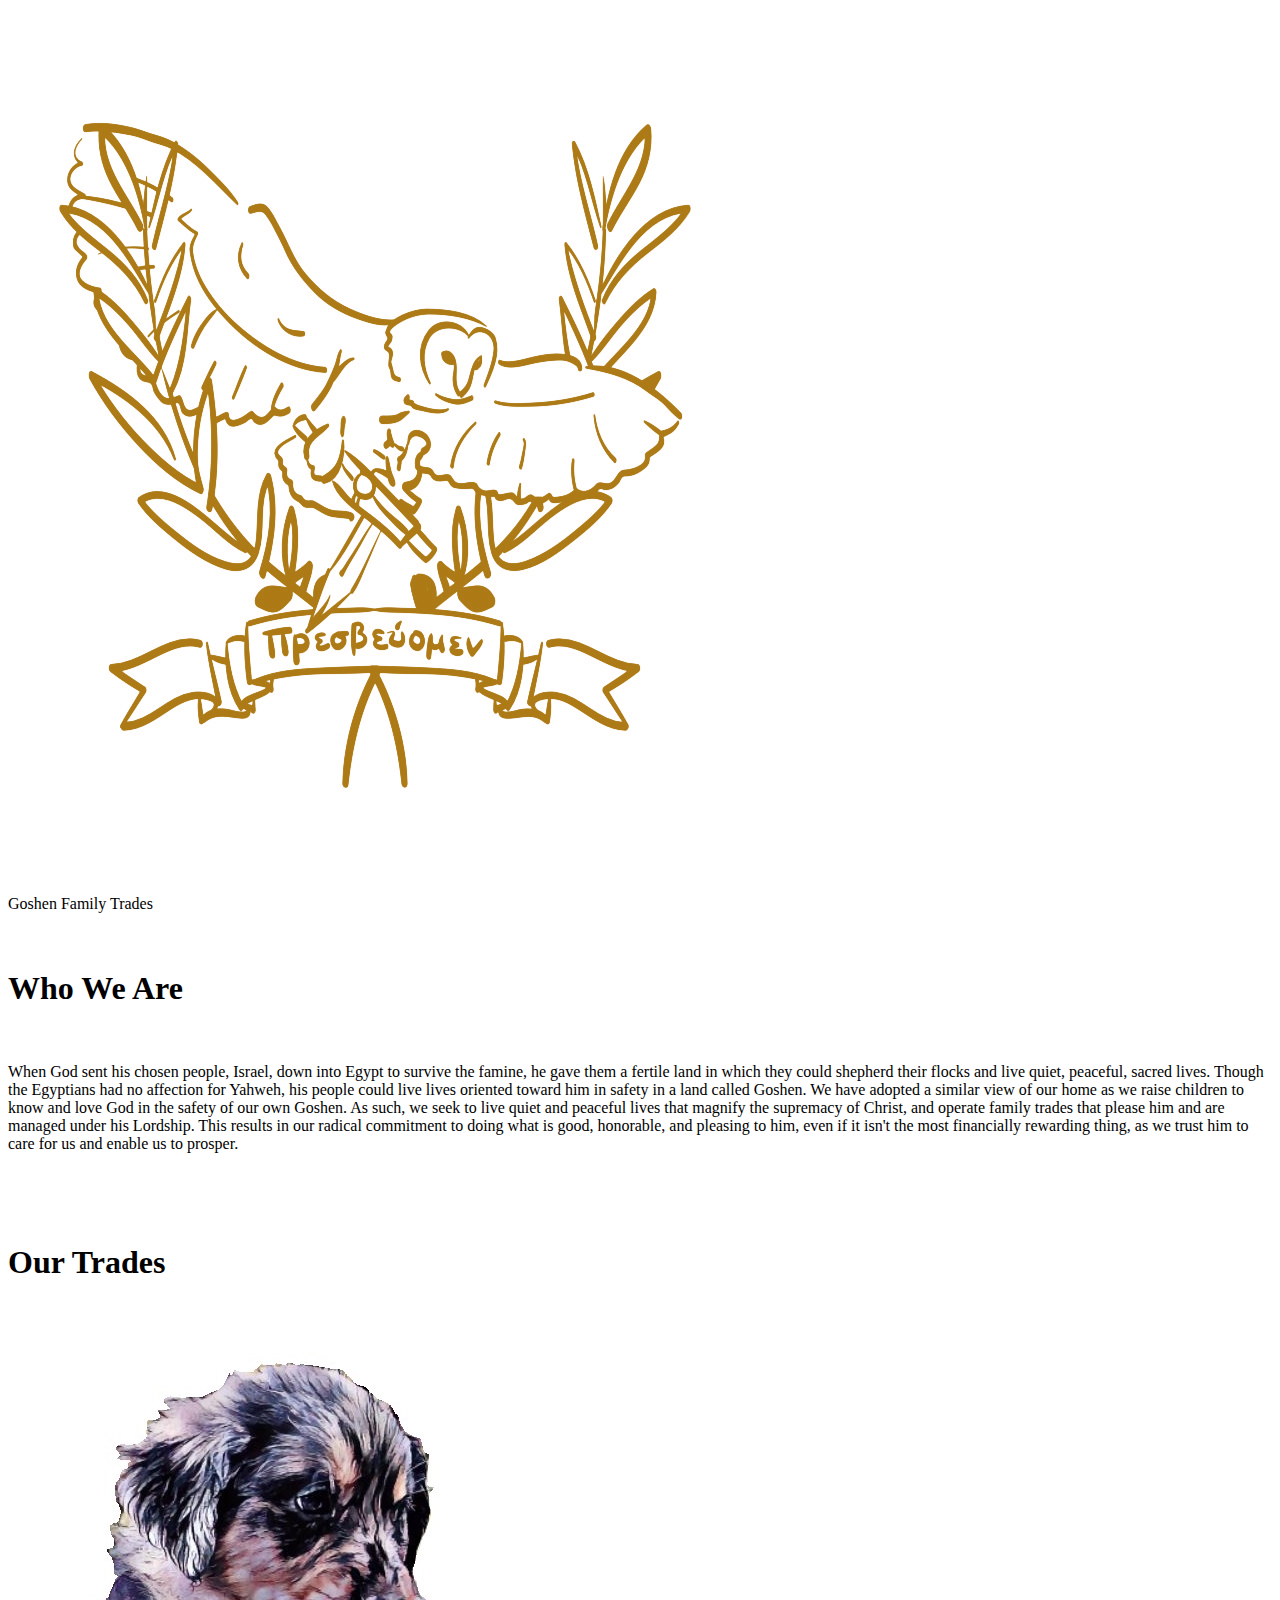
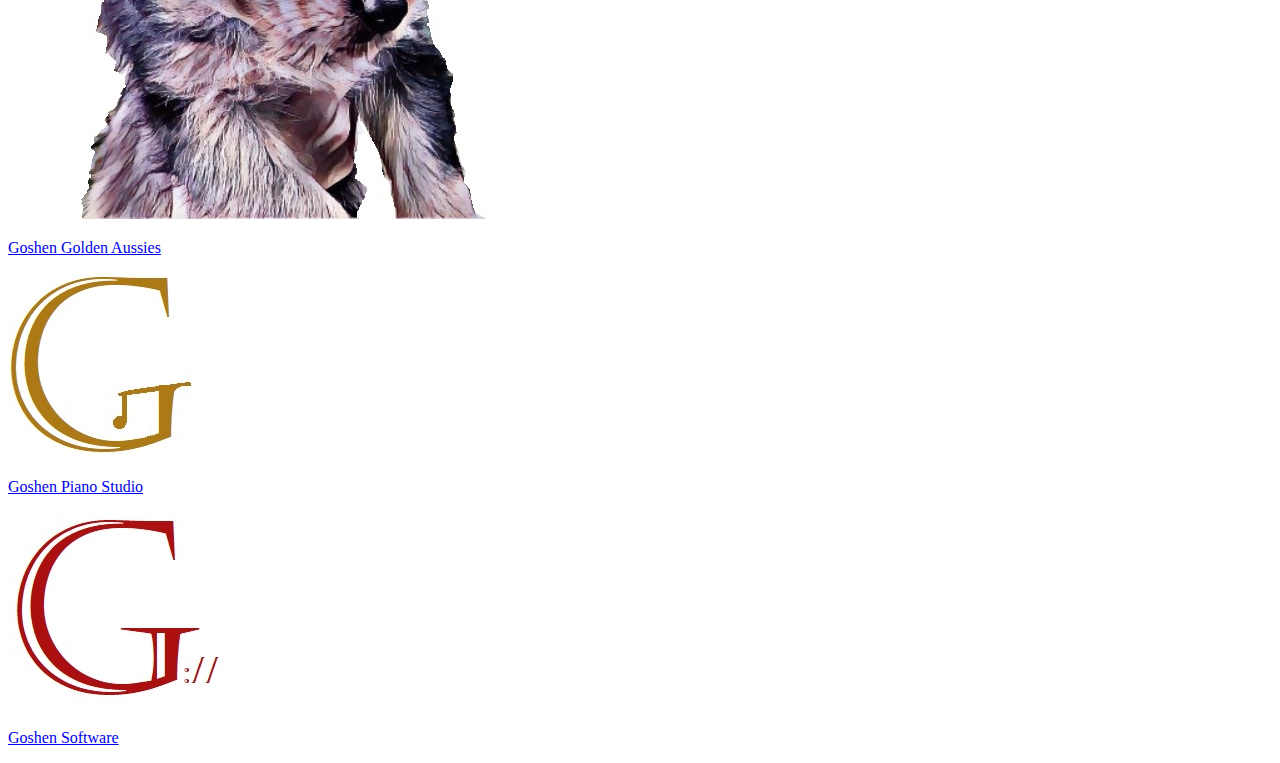
==== software/index.html @ 8832bb4b "Add landing for Goshen Software" ====
<!DOCTYPE html>
<html lang="en-US">

<head>
    <meta charset="UTF-8">
    <meta http-equiv="X-UA-Compatible" content="IE=edge">
    <meta name="viewport" content="width=device-width, initial-scale=1.0">
    <link rel='stylesheet' media='screen and (min-width: 681px)' href='style.css' />
    <link rel='stylesheet' media='screen and (max-width: 680px)' href='small_style.css' />
    <title>Goshen Family Trades</title>
    <meta name="keywords"
        content="Johnson, Family, Christian, Spencer, Bethany">
    <meta name="description"
        content="The Johnson family in southern Virginia.">
    <meta name="author" content="Spencer Johnson">
    <meta property="og:image" content="assets\familycrest.jpg" />
    <link rel="icon" type="image/x-icon" href="assets\favicon.ico">
</head>

<body>
        <!-- Header section. Includes the main logo, name of the kennel, a slogan, and a link to the company Facebook page -->
    <div class="header" id="header">
        <img src="\assets\Crest_transparent1.png" alt="Family Crest" class="crest">
        <div class="brand">
            Goshen Family Trades
        </div>
        <br>
    </div>
    <br>
    <!-- The "About Us" section of the website. -->
    <div id="aboutUs" class="section ">
        <h1 class="card_title">Who We Are</h1>
        <br>
        <div class="card_text">
            <p>
                    When God sent his chosen people, Israel, down into Egypt to survive the famine, he gave them a fertile land
                    in which they could shepherd their flocks and live quiet, peaceful, sacred lives. Though the Egyptians had no affection 
                    for Yahweh, his people could live lives oriented toward him in safety in a land called Goshen. We have adopted 
                    a similar view of our home as we raise children to know and love God in the safety of our own Goshen. As such, 
                    we seek to live quiet and peaceful lives that magnify the supremacy of Christ, and operate family trades that 
                    please him and are managed under his Lordship. This results in our radical commitment to doing what is good, 
                    honorable, and pleasing to him, even if it isn't the most financially rewarding thing, as we trust him to 
                    care for us and enable us to prosper.
            </p>
        </div>
    </div>
    <div class="break"></div>
    <br>
    <br>
    <br>
    <div id="aboutUs" class="section ">
        <h1 class="card_title">Our Trades</h1>
        <br>
        <!-- GOSHEN GOLDEN AUSSIES -->
        <div class="card_list_contents">
            <div class="card_image">
                <img src="\assets\goshengoldenaussies.jpg" alt="Goshen Golden Aussies Logo" class="logo">
            </div>
            <div class="card_text">
                <p>
                    <a href="http://www.goshengoldenaussies.com" target="_blank">Goshen Golden Aussies</a>
                </p>
            </div>
        </div>
        <div class="littlebreak"></div>
        <!-- GOSHEN PIANO STUDIO -->
        <div class="card_list_contents">
            <div class="card_image">
                <img src="\assets\joyfulnoise.jpg" alt="Family Crest" class="logo">
            </div>
            <div class="card_text">
                <p>
                    <a href="https://www.facebook.com/joyfulnoisepianostudio2016" target="_blank">Goshen Piano Studio</a>
                </p>
            </div>
        </div>
        <div class="littlebreak"></div>
        <!-- GOSHEN SOFTWARE -->
        <div class="card_list_contents">
            <div class="card_image">
                <img src="\assets\software.jpg" alt="Family Crest" class="logo">
            </div>
            <div class="card_text">
                <p>
                    <a href="http://www.goshen.family/software" target="_blank">Goshen Software</a>
                </p>
            </div>
        </div>
    </div>
</body>

</html>
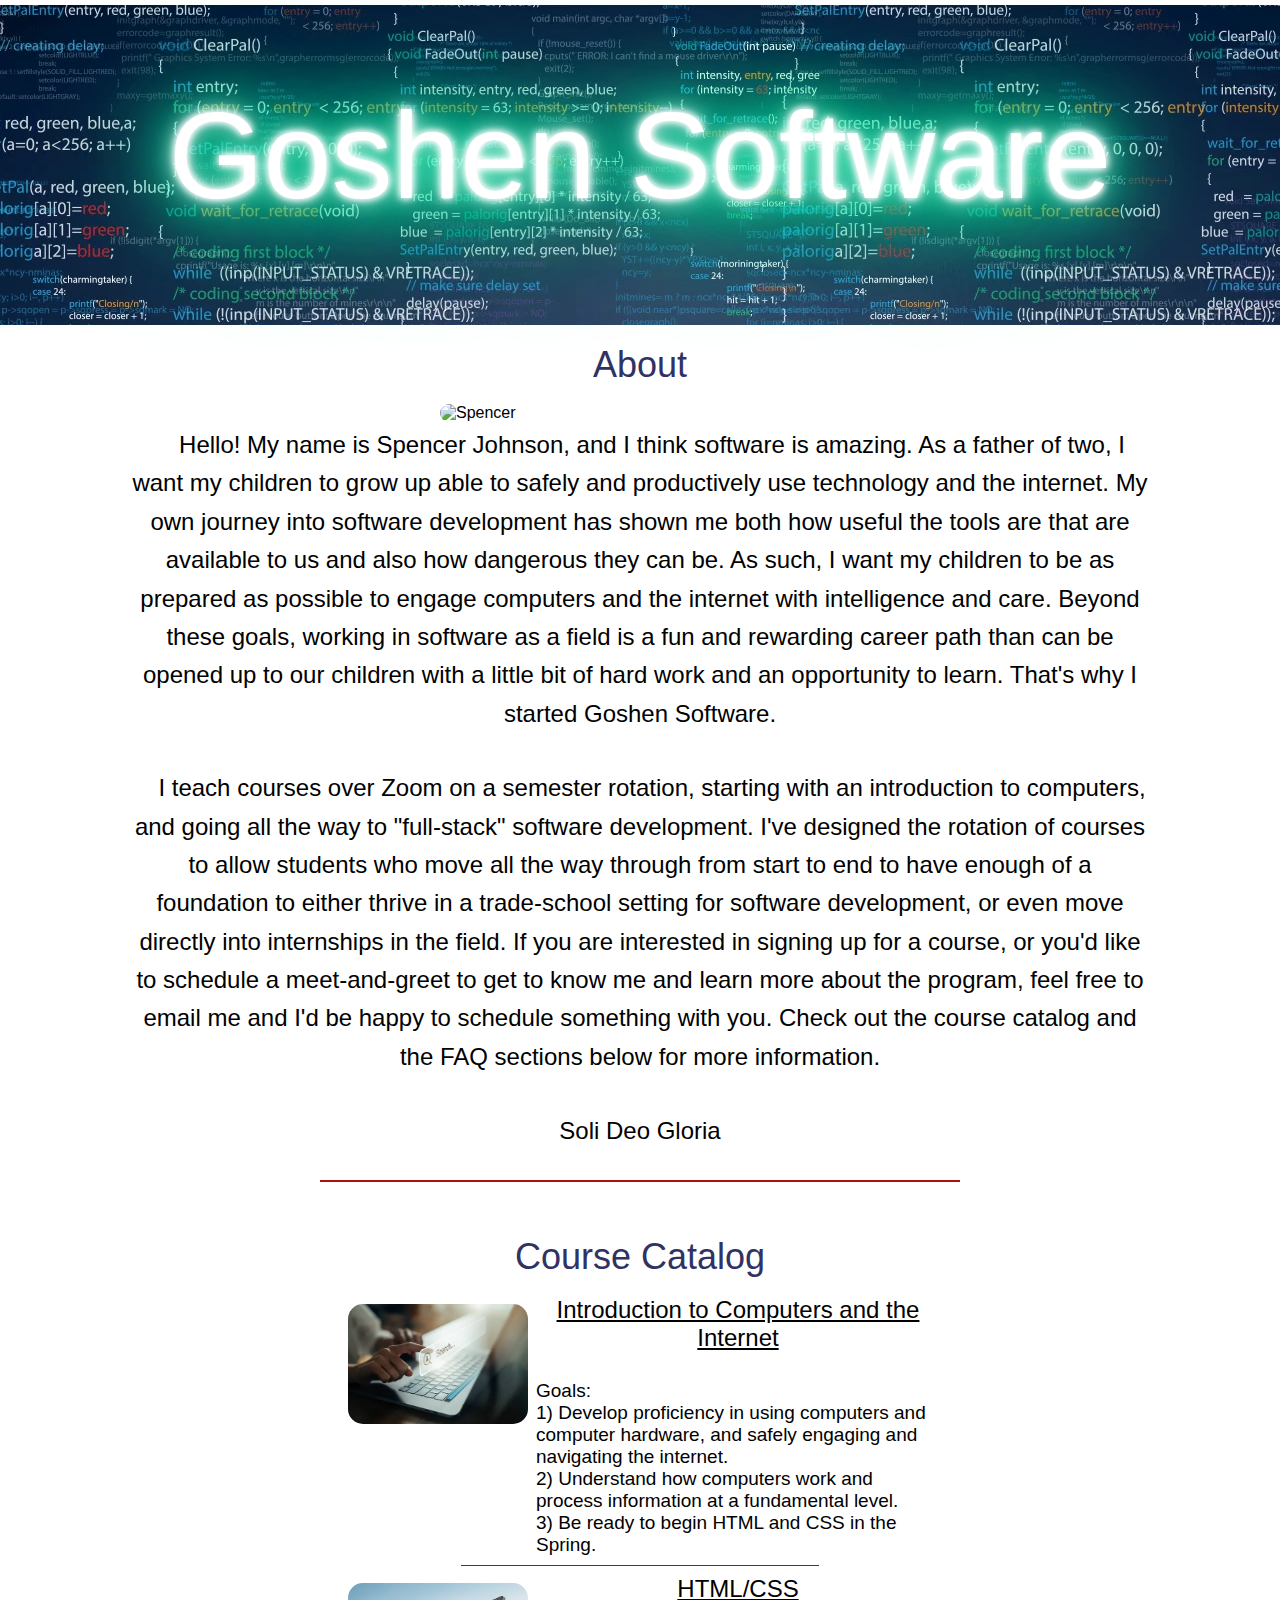
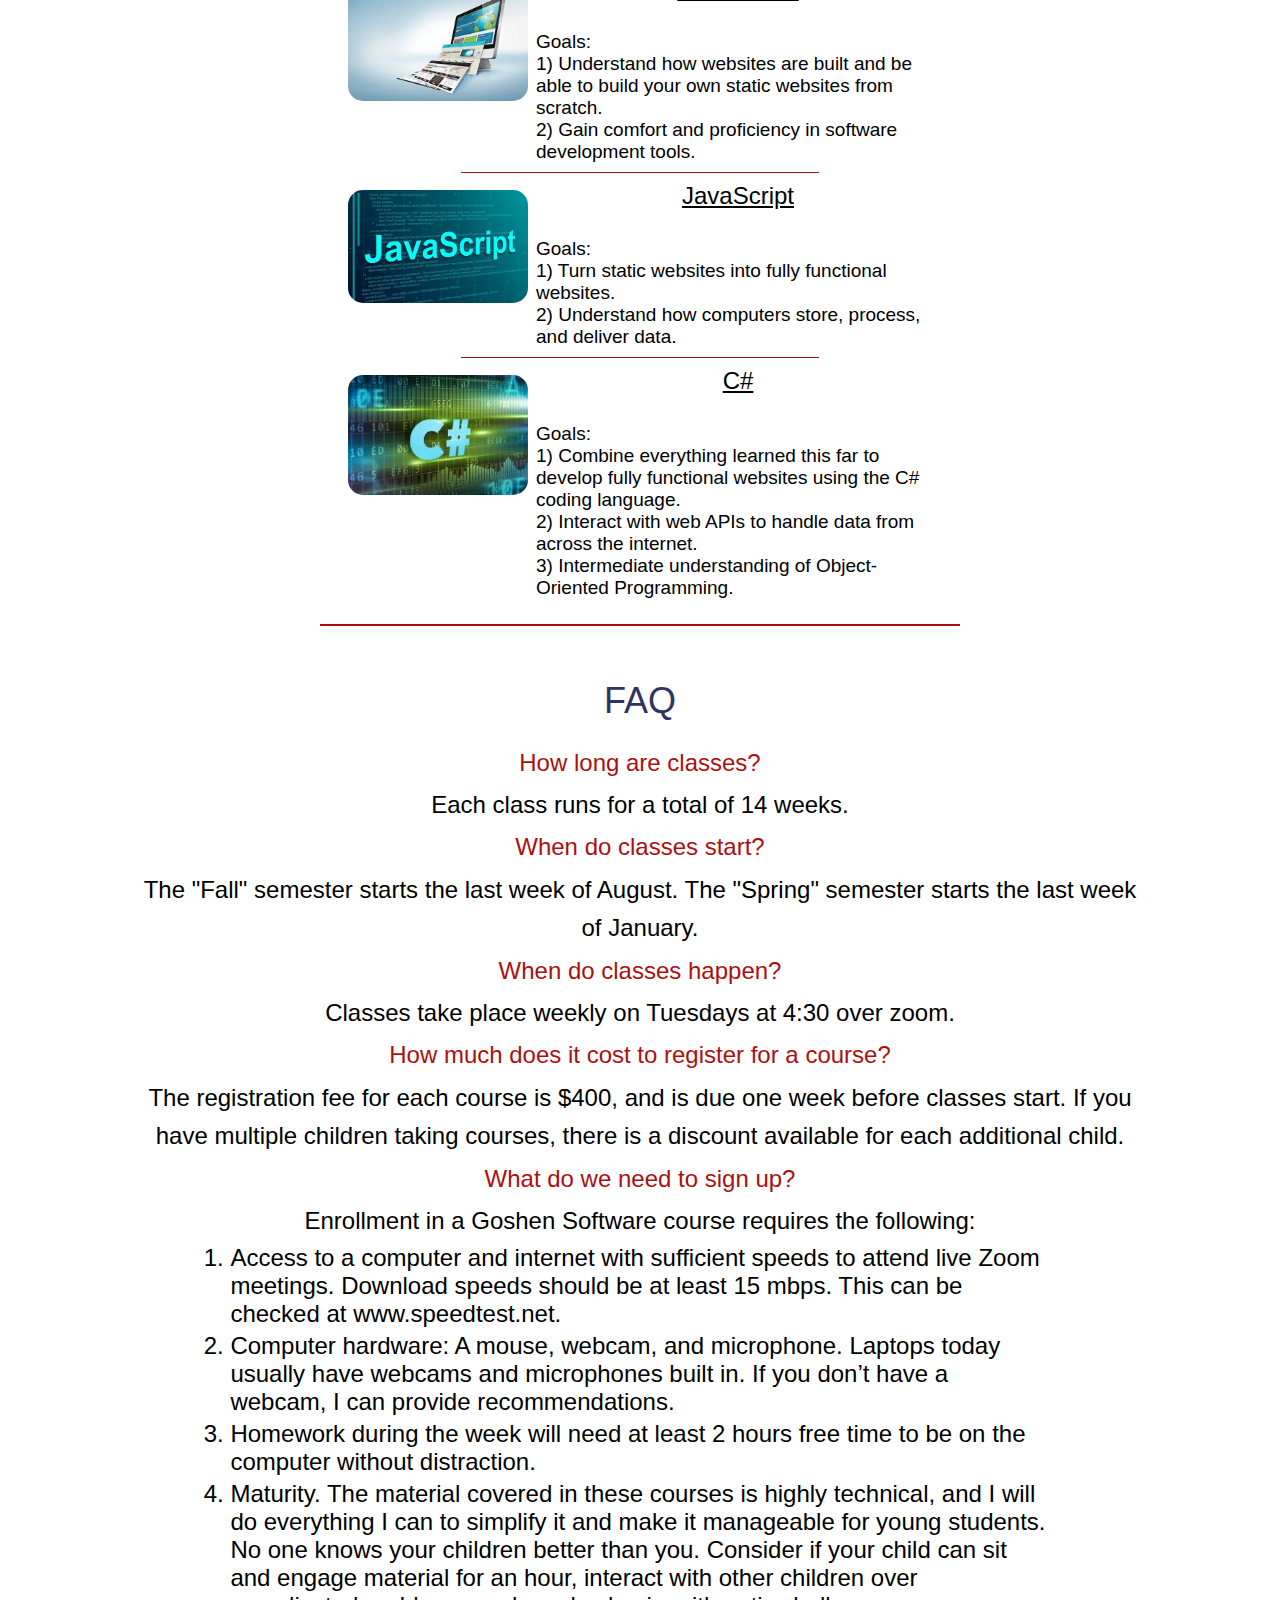
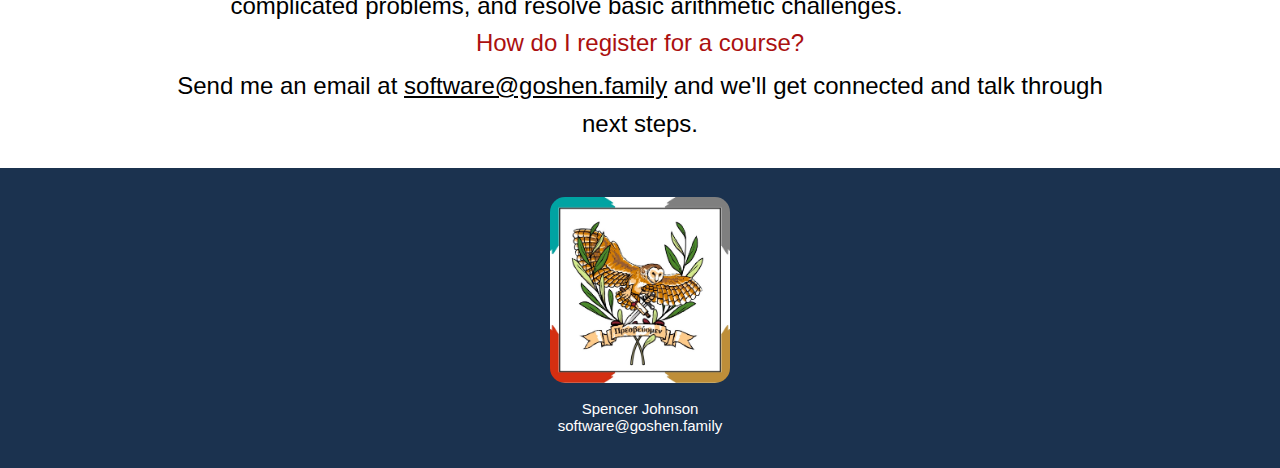
==== commit 5cbabb59: "Website complete" ====
--- a/software/index.html
+++ b/software/index.html
@@ -5,8 +5,8 @@
     <meta charset="UTF-8">
     <meta http-equiv="X-UA-Compatible" content="IE=edge">
     <meta name="viewport" content="width=device-width, initial-scale=1.0">
-    <link rel='stylesheet' media='screen and (min-width: 681px)' href='style.css' />
-    <link rel='stylesheet' media='screen and (max-width: 680px)' href='small_style.css' />
+    <link rel='stylesheet' media='screen and (min-width: 681px)' href='\style_software.css' />
+    <link rel='stylesheet' media='screen and (max-width: 680px)' href='\small_style_software.css' />
     <title>Goshen Family Trades</title>
     <meta name="keywords"
         content="Johnson, Family, Christian, Spencer, Bethany">
@@ -15,77 +15,207 @@
     <meta name="author" content="Spencer Johnson">
     <meta property="og:image" content="assets\familycrest.jpg" />
     <link rel="icon" type="image/x-icon" href="assets\favicon.ico">
+    <script src="script.js"></script>
 </head>
 
 <body>
         <!-- Header section. Includes the main logo, name of the kennel, a slogan, and a link to the company Facebook page -->
     <div class="header" id="header">
-        <img src="\assets\Crest_transparent1.png" alt="Family Crest" class="crest">
         <div class="brand">
-            Goshen Family Trades
+            Goshen Software
         </div>
         <br>
     </div>
     <br>
     <!-- The "About Us" section of the website. -->
+    <div id="aboutUs" class="section flex">
+        <h1 class="card_title">About</h1>
+        <br>
+        <img src="\assets\spencer.jpg" alt="Spencer" class="center_image">
+        <div class="card_text">
+            <p style = "text-indent: 1em;">
+                Hello! My name is Spencer Johnson, and I think software is amazing. As a father of two, I want my children 
+                to grow up able to safely and productively use technology and the internet. My own journey into software 
+                development has shown me both how useful the tools are that are available to us and also how dangerous they 
+                can be. As such, I want my children to be as prepared as possible to engage computers and the internet with 
+                intelligence and care. Beyond these goals, working in software as a field is a fun and rewarding career path 
+                than can be opened up to our children with a little bit of hard work and an opportunity to learn. That's why 
+                I started Goshen Software.
+            </p>
+            <br>
+            <p style = "text-indent: 1em;">
+                I teach courses over Zoom on a semester rotation, starting with an introduction to computers, and going all the 
+                way to "full-stack" software development. I've designed the rotation of courses to allow students who move all 
+                the way through from start to end to have enough of a foundation to either thrive in a trade-school setting for 
+                software development, or even move directly into internships in the field. If you are interested in signing 
+                up for a course, or you'd like to schedule a meet-and-greet to get to know me and learn more about the program, 
+                feel free to email me and I'd be happy to schedule something with you. Check out the 
+                course catalog and the FAQ sections below for more information.
+            </p>
+            <br>
+            <p>
+                Soli Deo Gloria
+            </p>
+        </div>
+    </div>
+    <div class="break"></div>
+    <br>
+    <br>
+    <br>
     <div id="aboutUs" class="section ">
-        <h1 class="card_title">Who We Are</h1>
-        <br>
-        <div class="card_text">
-            <p>
-                    When God sent his chosen people, Israel, down into Egypt to survive the famine, he gave them a fertile land
-                    in which they could shepherd their flocks and live quiet, peaceful, sacred lives. Though the Egyptians had no affection 
-                    for Yahweh, his people could live lives oriented toward him in safety in a land called Goshen. We have adopted 
-                    a similar view of our home as we raise children to know and love God in the safety of our own Goshen. As such, 
-                    we seek to live quiet and peaceful lives that magnify the supremacy of Christ, and operate family trades that 
-                    please him and are managed under his Lordship. This results in our radical commitment to doing what is good, 
-                    honorable, and pleasing to him, even if it isn't the most financially rewarding thing, as we trust him to 
-                    care for us and enable us to prosper.
-            </p>
-        </div>
+        <h1 class="card_title">Course Catalog</h1>
+        <br>
+        <div class="card_list_contents">
+            <div class="card_image">
+                <img src="\assets\intro.jpg" alt="Goshen Golden Aussies Logo" class="logo">
+            </div>
+            <div class="card_text flex">
+                <h2 style ="text-align: center">
+                    Introduction to Computers and the Internet
+                </h2>
+                <br>
+                <span>
+                    Goals: 
+                    <br>
+                    1) Develop proficiency in using computers and computer hardware, and safely engaging and navigating the internet. <br>
+                    2) Understand how computers work and process information at a fundamental level. <br>
+                    3) Be ready to begin HTML and CSS in the Spring.
+                </span>
+            </div>
+        </div>
+        <div class="littlebreak"></div>
+        <div class="card_list_contents">
+            <div class="card_image">
+                <img src="\assets\html.jpg" alt="Goshen Golden Aussies Logo" class="logo">
+            </div>
+            <div class="card_text flex">
+                <h2 style ="text-align: center">
+                    HTML/CSS
+                </h2>
+                <br>
+                <span>
+                    Goals: 
+                    <br>
+                    1) Understand how websites are built and be able to build your own static websites from scratch.<br>
+                    2) Gain comfort and proficiency in software development tools.
+                </span>
+            </div>
+        </div>
+        <div class="littlebreak"></div>
+        <div class="card_list_contents">
+            <div class="card_image">
+                <img src="\assets\js.jpg" alt="Goshen Golden Aussies Logo" class="logo">
+            </div>
+            <div class="card_text flex">
+                <h2 style ="text-align: center">
+                    JavaScript
+                </h2>
+                <br>
+                <span>
+                    Goals: 
+                    <br>
+                    1) Turn static websites into fully functional websites. <br>
+                    2) Understand how computers store, process, and deliver data.
+                </span>
+            </div>
+        </div>
+        <div class="littlebreak"></div>
+        <div class="card_list_contents">
+            <div class="card_image">
+                <img src="\assets\csharp.jpg" alt="Goshen Golden Aussies Logo" class="logo">
+            </div>
+            <div class="card_text flex">
+                <h2>
+                    C#
+                </h2>
+                <br>
+                <span>
+                    Goals: 
+                    <br>
+                    1) Combine everything learned this far to develop fully functional websites using the C# coding language.<br>
+                    2) Interact with web APIs to handle data from across the internet.<br>
+                    3) Intermediate understanding of Object-Oriented Programming.
+                </span>
+            </div>
+        </div>
+
     </div>
     <div class="break"></div>
     <br>
     <br>
     <br>
     <div id="aboutUs" class="section ">
-        <h1 class="card_title">Our Trades</h1>
-        <br>
-        <!-- GOSHEN GOLDEN AUSSIES -->
-        <div class="card_list_contents">
-            <div class="card_image">
-                <img src="\assets\goshengoldenaussies.jpg" alt="Goshen Golden Aussies Logo" class="logo">
-            </div>
+        <h1 class="card_title">FAQ</h1>
+        <br>
             <div class="card_text">
-                <p>
-                    <a href="http://www.goshengoldenaussies.com" target="_blank">Goshen Golden Aussies</a>
-                </p>
-            </div>
-        </div>
-        <div class="littlebreak"></div>
-        <!-- GOSHEN PIANO STUDIO -->
-        <div class="card_list_contents">
-            <div class="card_image">
-                <img src="\assets\joyfulnoise.jpg" alt="Family Crest" class="logo">
-            </div>
-            <div class="card_text">
-                <p>
-                    <a href="https://www.facebook.com/joyfulnoisepianostudio2016" target="_blank">Goshen Piano Studio</a>
-                </p>
-            </div>
-        </div>
-        <div class="littlebreak"></div>
-        <!-- GOSHEN SOFTWARE -->
-        <div class="card_list_contents">
-            <div class="card_image">
-                <img src="\assets\software.jpg" alt="Family Crest" class="logo">
-            </div>
-            <div class="card_text">
-                <p>
-                    <a href="http://www.goshen.family/software" target="_blank">Goshen Software</a>
-                </p>
-            </div>
-        </div>
+                <p class="question">
+                    How long are classes?
+                </p>
+                <p>
+                    Each class runs for a total of 14 weeks.
+                </p>
+                <p class="question">
+                    When do classes start?
+                </p>
+                <p>
+                    The "Fall" semester starts the last week of August. The "Spring" semester starts the last week of January.
+                </p>
+                <p class="question">
+                    When do classes happen?
+                </p>
+                <p>
+                    Classes take place weekly on Tuesdays at 4:30 over zoom.
+                </p>
+                <p class="question">
+                    How much does it cost to register for a course?
+                </p>
+                <p>
+                    The registration fee for each course is $400, and is due one week before classes start. If you have 
+                    multiple children taking courses, there is a discount available for each additional child.
+                </p>
+                <p class="question">
+                    What do we need to sign up?
+                </p>
+                <p>
+                    Enrollment in a Goshen Software course requires the following:
+                    <ol>
+                        <li>
+                            Access to a computer and internet with sufficient speeds to attend live Zoom meetings. 
+                            Download speeds should be at least 15 mbps. This can be checked at www.speedtest.net.
+                        </li>
+                        <li>
+                            Computer hardware: A mouse, webcam, and microphone. Laptops today usually have webcams 
+                            and microphones built in. If you don’t have a webcam, I can provide recommendations.
+                        </li>
+                        <li>
+                            Homework during the week will need at least 2 hours free time to be on the computer 
+                            without distraction.
+                        </li>
+                        <li>
+                            Maturity. The material covered in these courses is highly technical, and I will do 
+                            everything I can to simplify it and make it manageable for young students. No one knows 
+                            your children better than you. Consider if your child can sit and engage material for 
+                            an hour, interact with other children over complicated problems, and resolve basic 
+                            arithmetic challenges.
+                        </li>
+                    </ol>
+                </p>
+                <p class="question">
+                    How do I register for a course?
+                </p>
+                <p>
+                    Send me an email at <span style="text-decoration: underline; " onclick="copyText()" class="email">
+                    software@goshen.family</span> and we'll get connected and talk through next steps.
+                </p>
+            </div>
+    </div>
+    <div class="footer">
+        <img src="\assets\familycrest.jpg" class="logo" style="margin:0 auto;">
+        <br>
+        <span>Spencer Johnson</span>
+        <span>software@goshen.family</span>
+        <br>
+        <br>
     </div>
 </body>
 
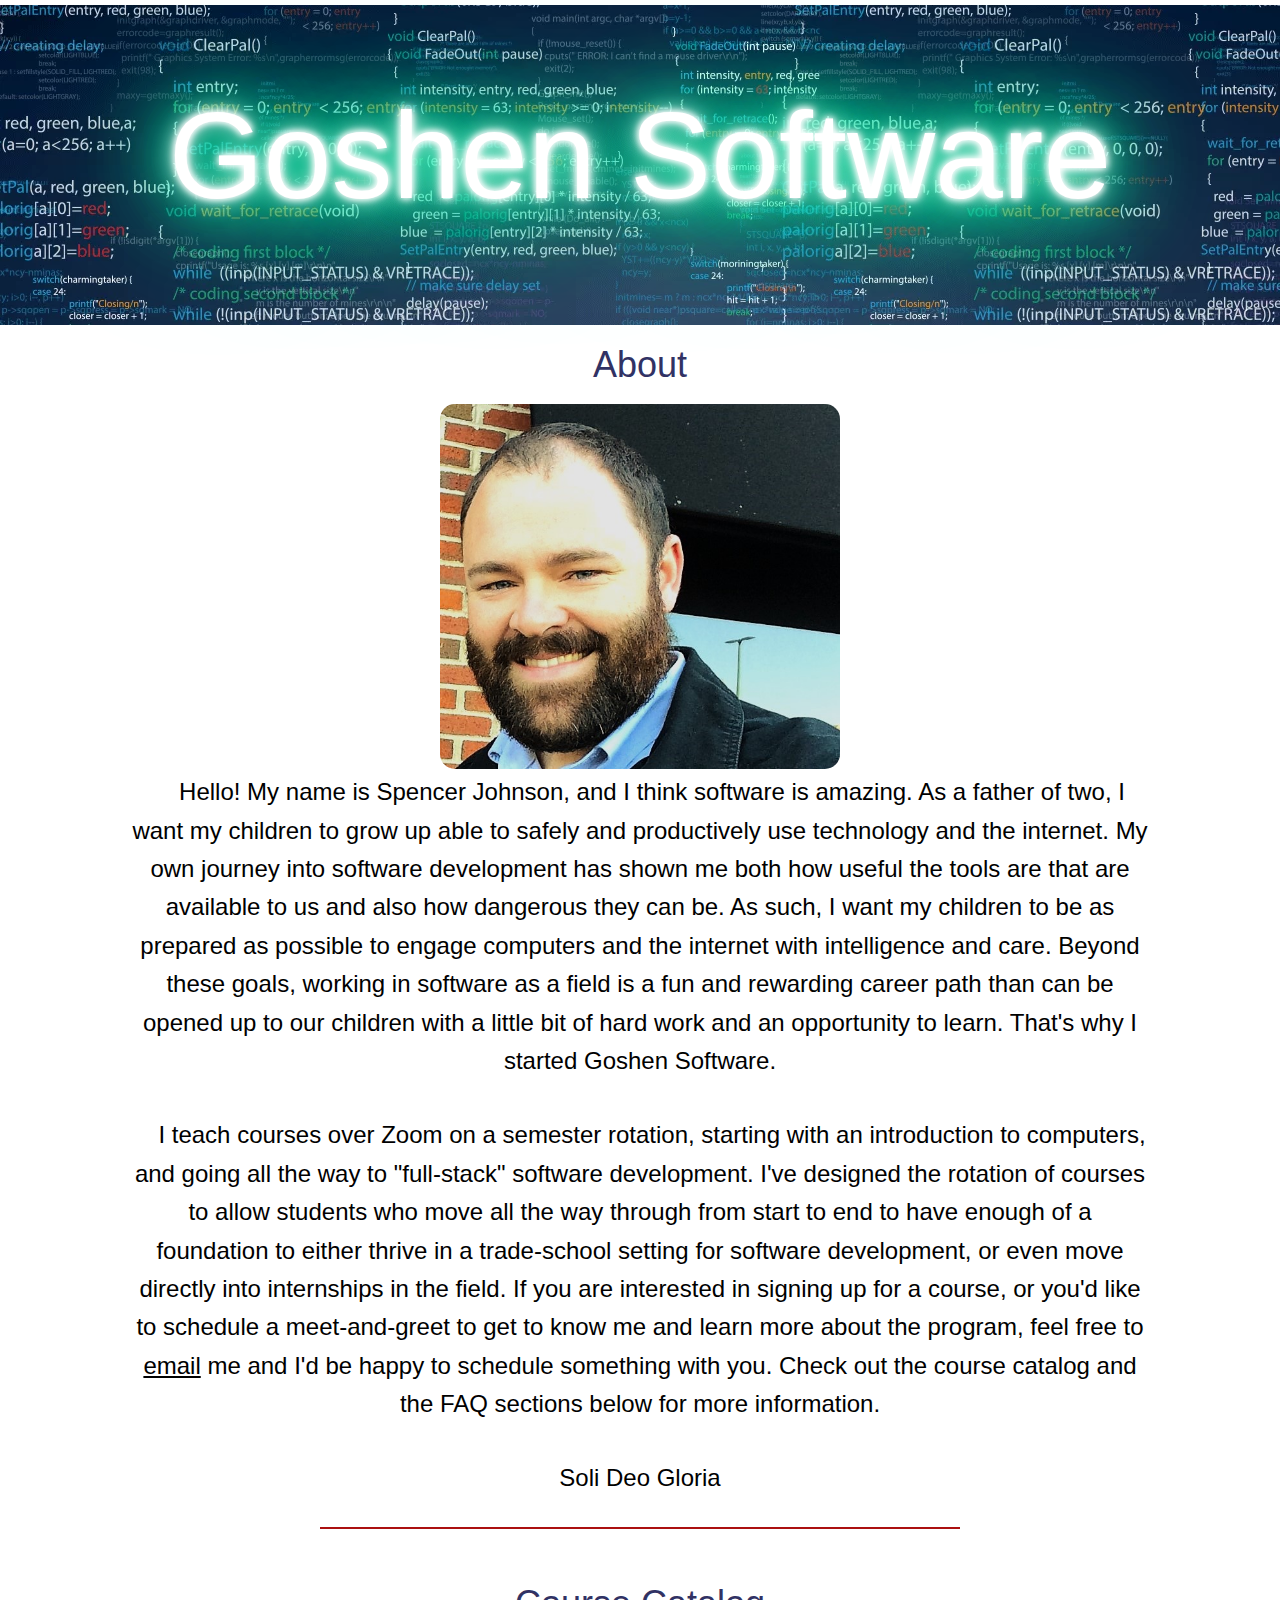
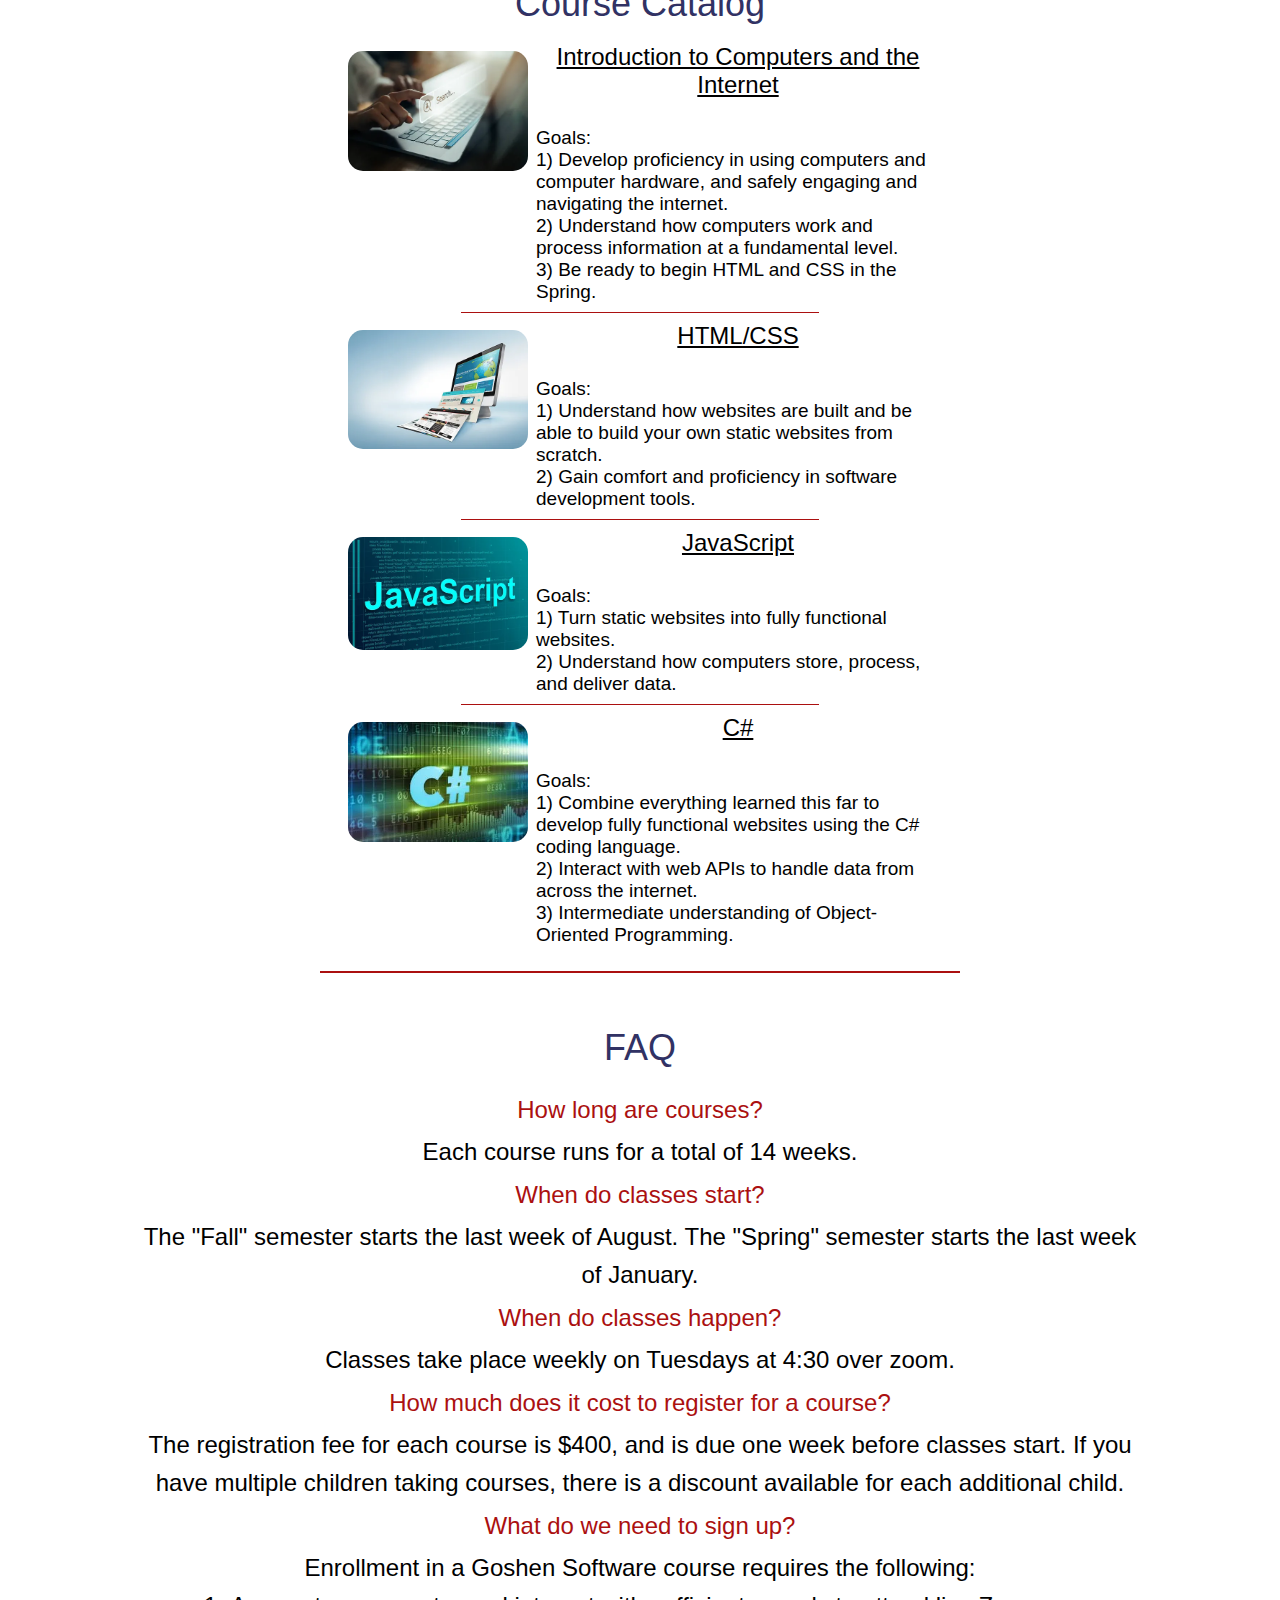
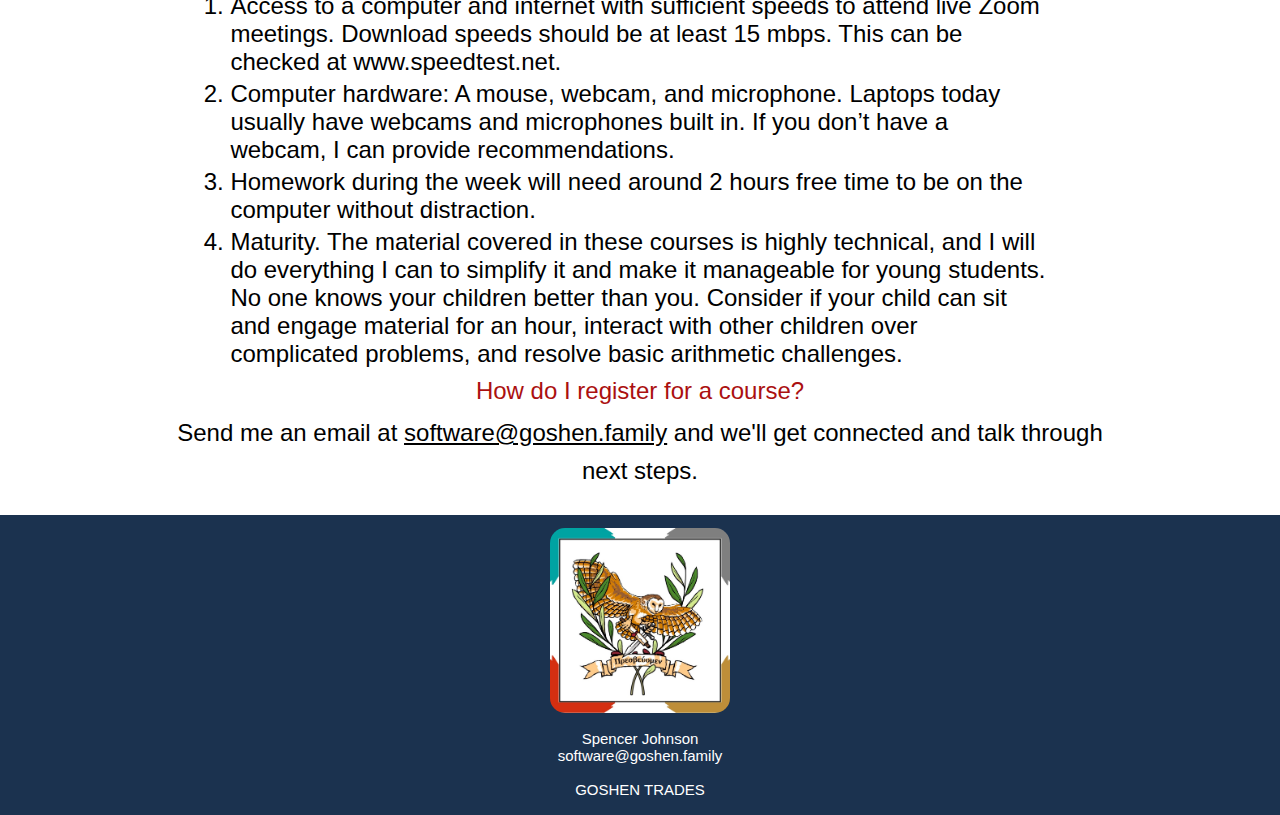
==== commit 0c8566e8: "Cleaning some code. Added new links." ====
--- a/software/index.html
+++ b/software/index.html
@@ -49,8 +49,8 @@
                 the way through from start to end to have enough of a foundation to either thrive in a trade-school setting for 
                 software development, or even move directly into internships in the field. If you are interested in signing 
                 up for a course, or you'd like to schedule a meet-and-greet to get to know me and learn more about the program, 
-                feel free to email me and I'd be happy to schedule something with you. Check out the 
-                course catalog and the FAQ sections below for more information.
+                feel free to <span style="text-decoration: underline; " onclick="copyEmail()" class="email">email</span> me and 
+                I'd be happy to schedule something with you. Check out the course catalog and the FAQ sections below for more information.
             </p>
             <br>
             <p>
@@ -149,10 +149,10 @@
         <br>
             <div class="card_text">
                 <p class="question">
-                    How long are classes?
-                </p>
-                <p>
-                    Each class runs for a total of 14 weeks.
+                    How long are courses?
+                </p>
+                <p>
+                    Each course runs for a total of 14 weeks.
                 </p>
                 <p class="question">
                     When do classes start?
@@ -188,7 +188,7 @@
                             and microphones built in. If you don’t have a webcam, I can provide recommendations.
                         </li>
                         <li>
-                            Homework during the week will need at least 2 hours free time to be on the computer 
+                            Homework during the week will need around 2 hours free time to be on the computer 
                             without distraction.
                         </li>
                         <li>
@@ -204,7 +204,7 @@
                     How do I register for a course?
                 </p>
                 <p>
-                    Send me an email at <span style="text-decoration: underline; " onclick="copyText()" class="email">
+                    Send me an email at <span style="text-decoration: underline; " onclick="copyEmail()" class="email">
                     software@goshen.family</span> and we'll get connected and talk through next steps.
                 </p>
             </div>
@@ -215,6 +215,7 @@
         <span>Spencer Johnson</span>
         <span>software@goshen.family</span>
         <br>
+        <a href="http://www.goshen.family" class="NeutralLink">GOSHEN TRADES</a>
         <br>
     </div>
 </body>
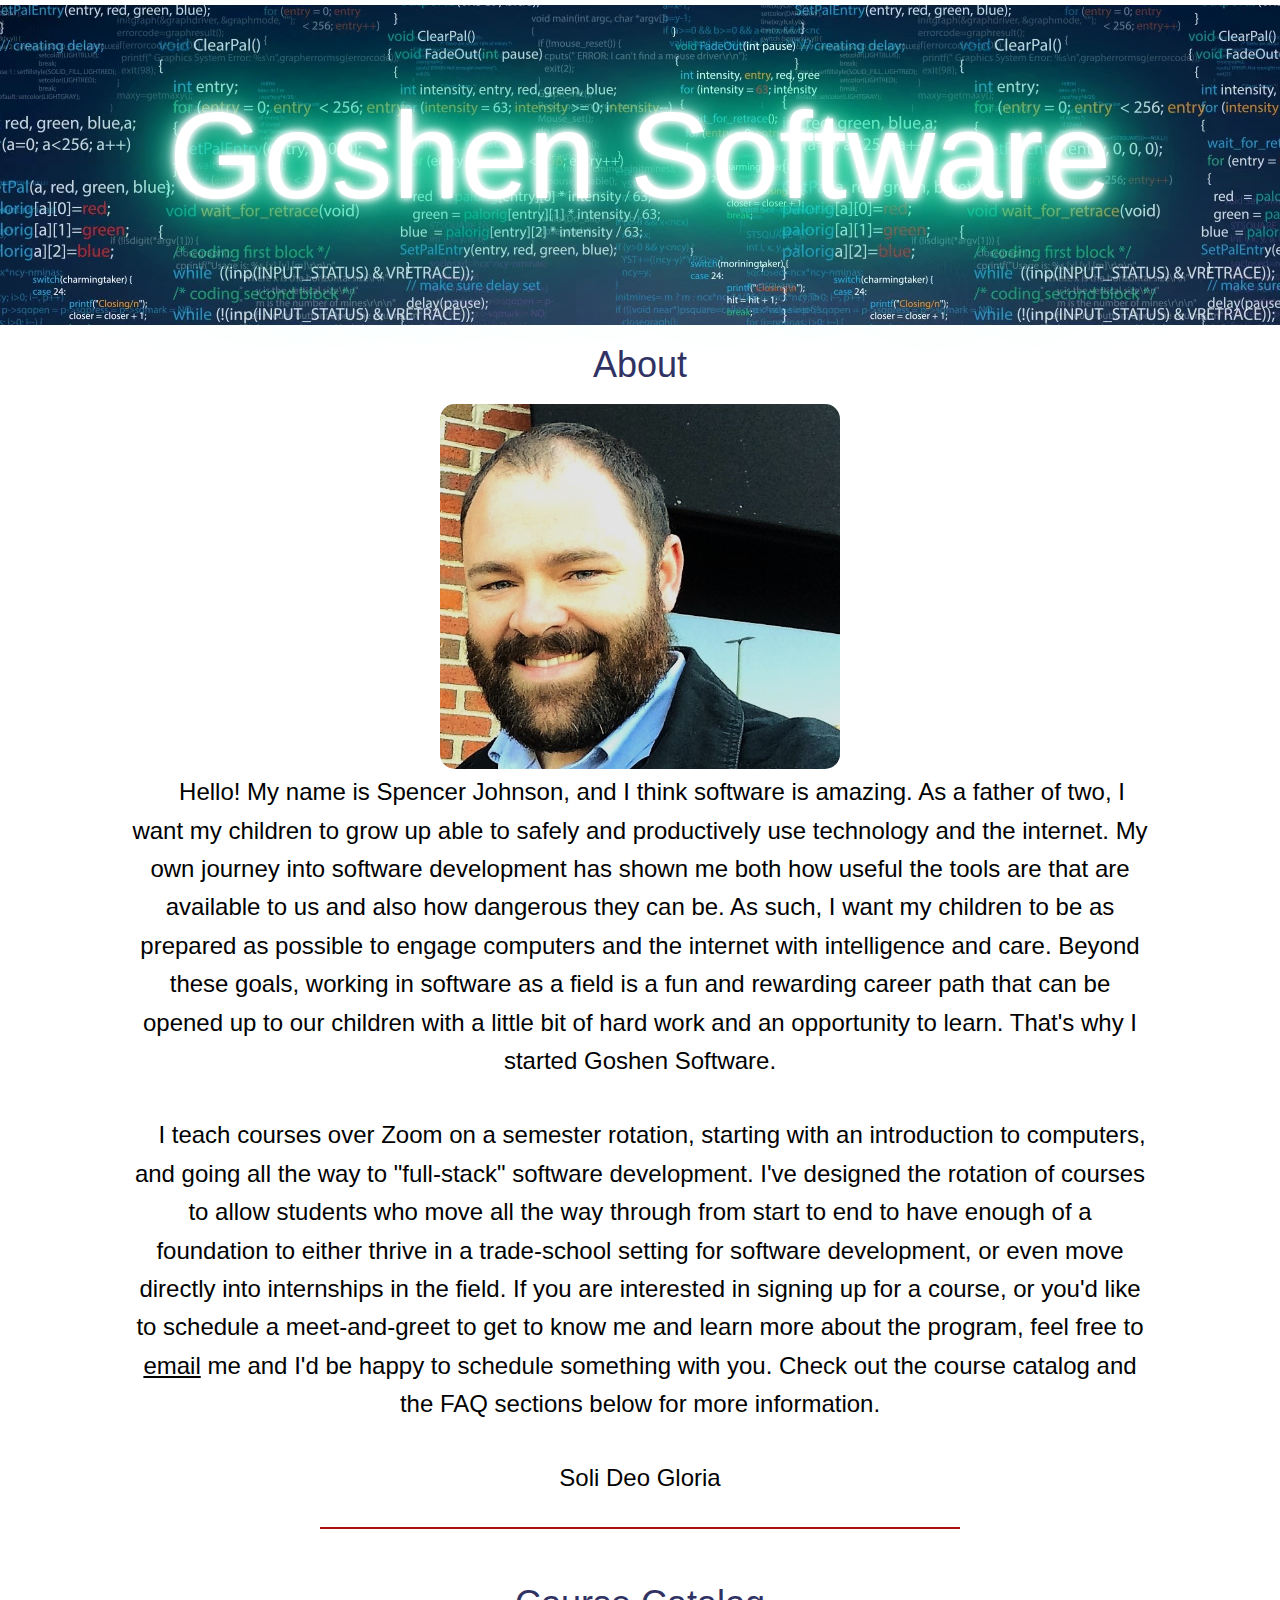
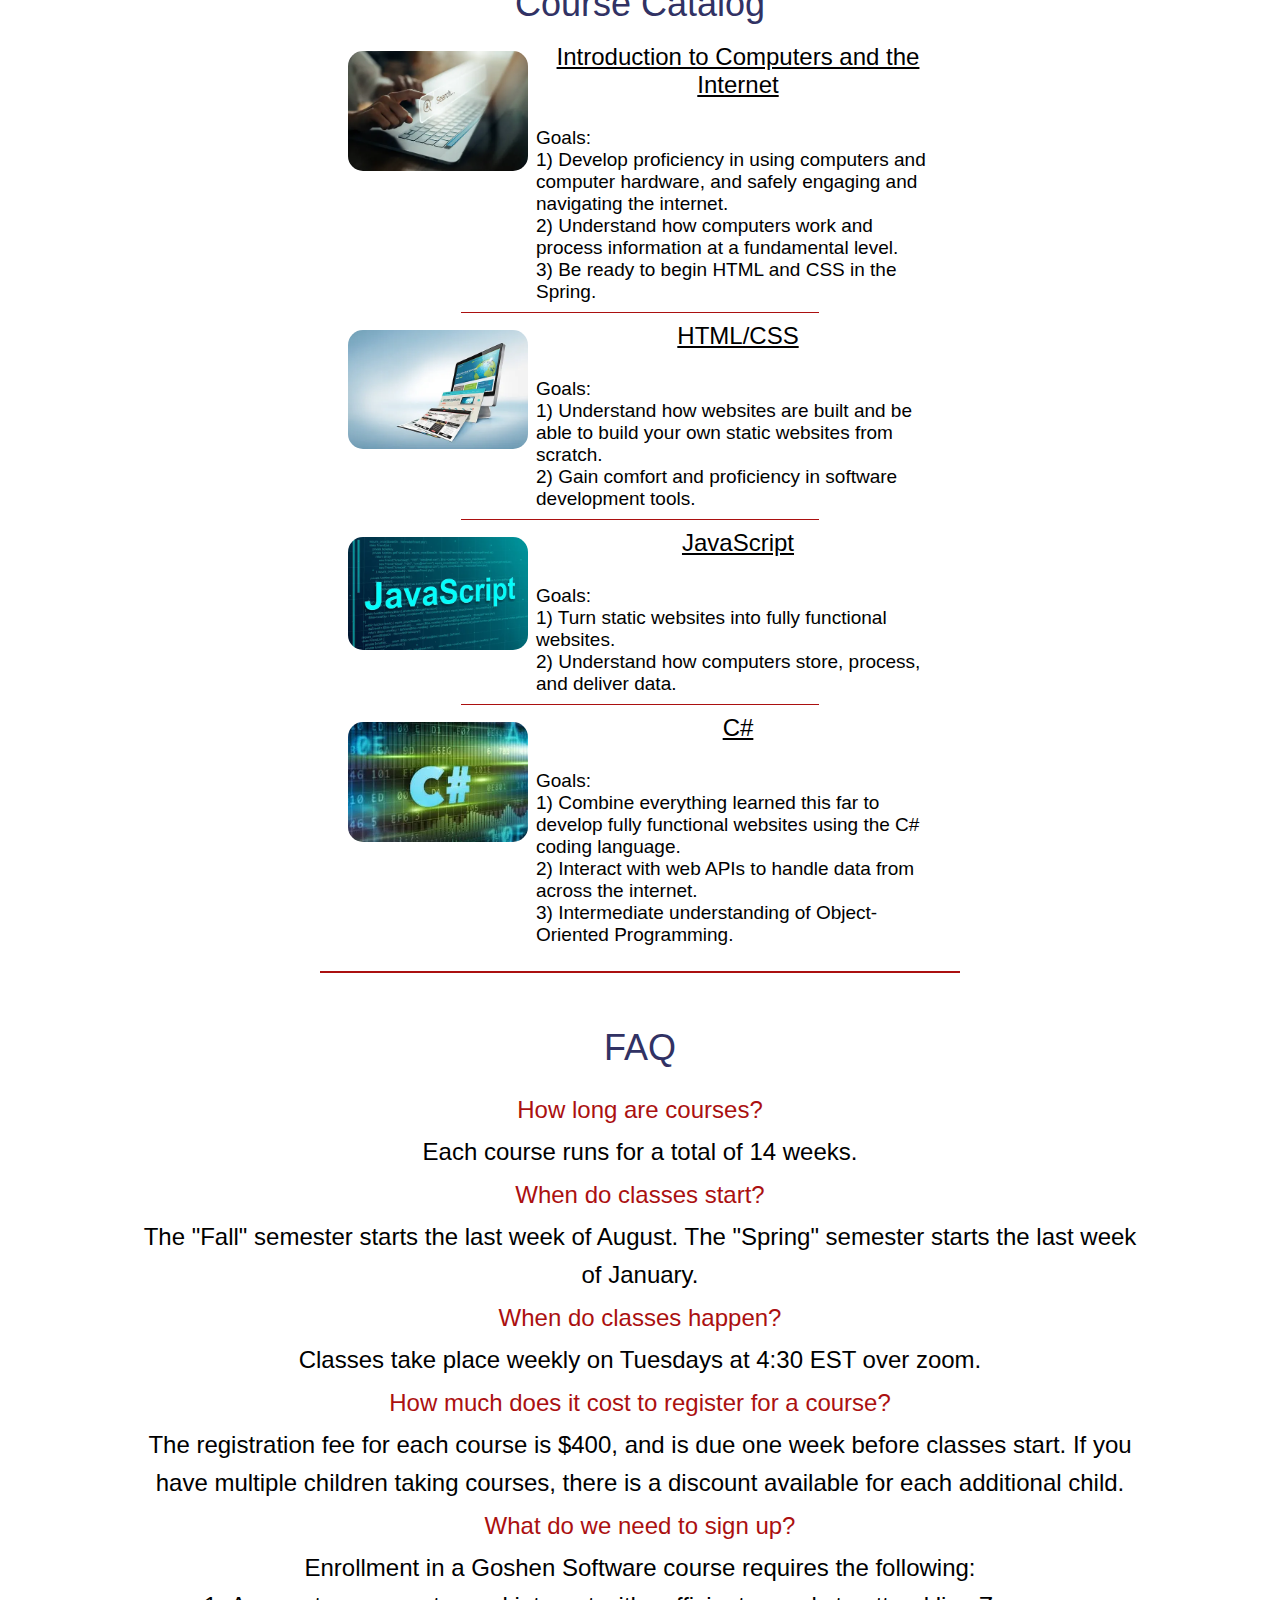
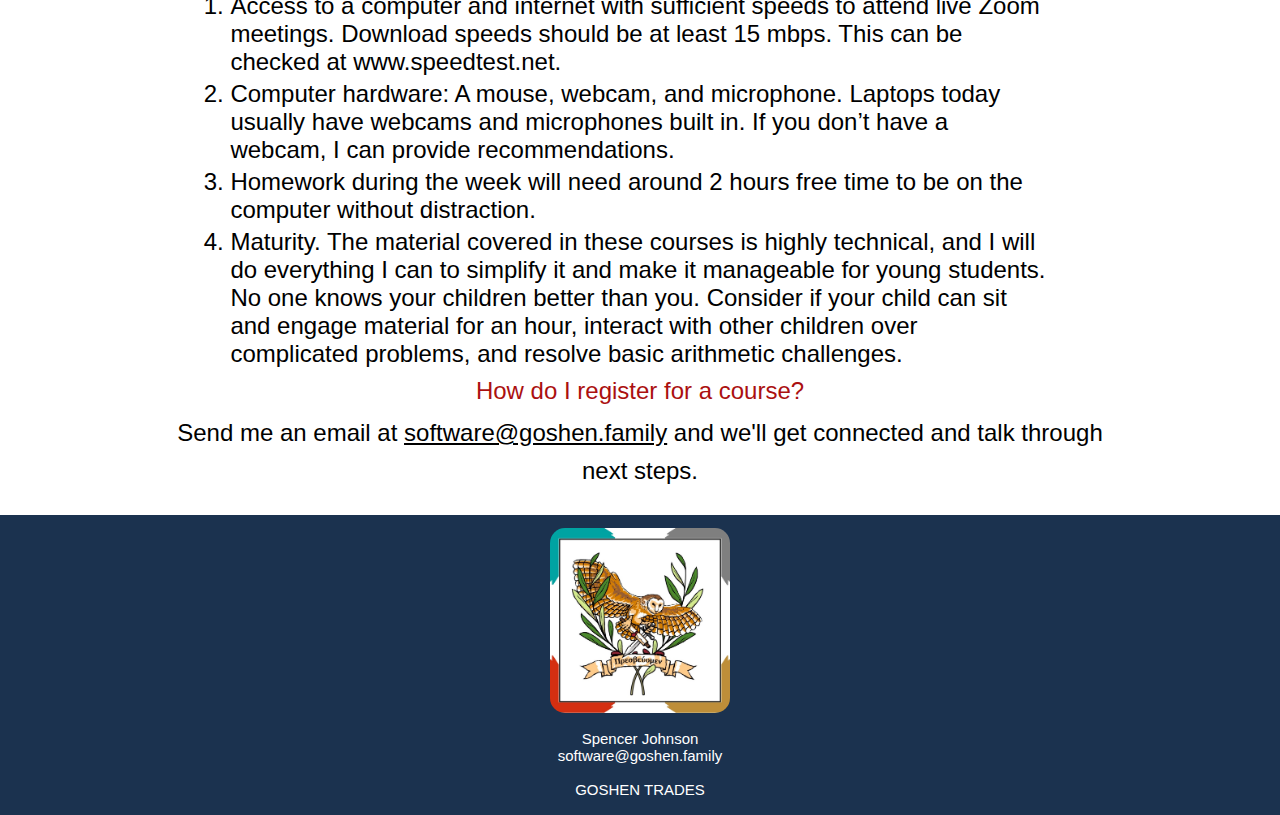
==== commit a909f482: "Typo corrections" ====
--- a/software/index.html
+++ b/software/index.html
@@ -39,7 +39,7 @@
                 development has shown me both how useful the tools are that are available to us and also how dangerous they 
                 can be. As such, I want my children to be as prepared as possible to engage computers and the internet with 
                 intelligence and care. Beyond these goals, working in software as a field is a fun and rewarding career path 
-                than can be opened up to our children with a little bit of hard work and an opportunity to learn. That's why 
+                that can be opened up to our children with a little bit of hard work and an opportunity to learn. That's why 
                 I started Goshen Software.
             </p>
             <br>
@@ -164,7 +164,7 @@
                     When do classes happen?
                 </p>
                 <p>
-                    Classes take place weekly on Tuesdays at 4:30 over zoom.
+                    Classes take place weekly on Tuesdays at 4:30 EST over zoom.
                 </p>
                 <p class="question">
                     How much does it cost to register for a course?
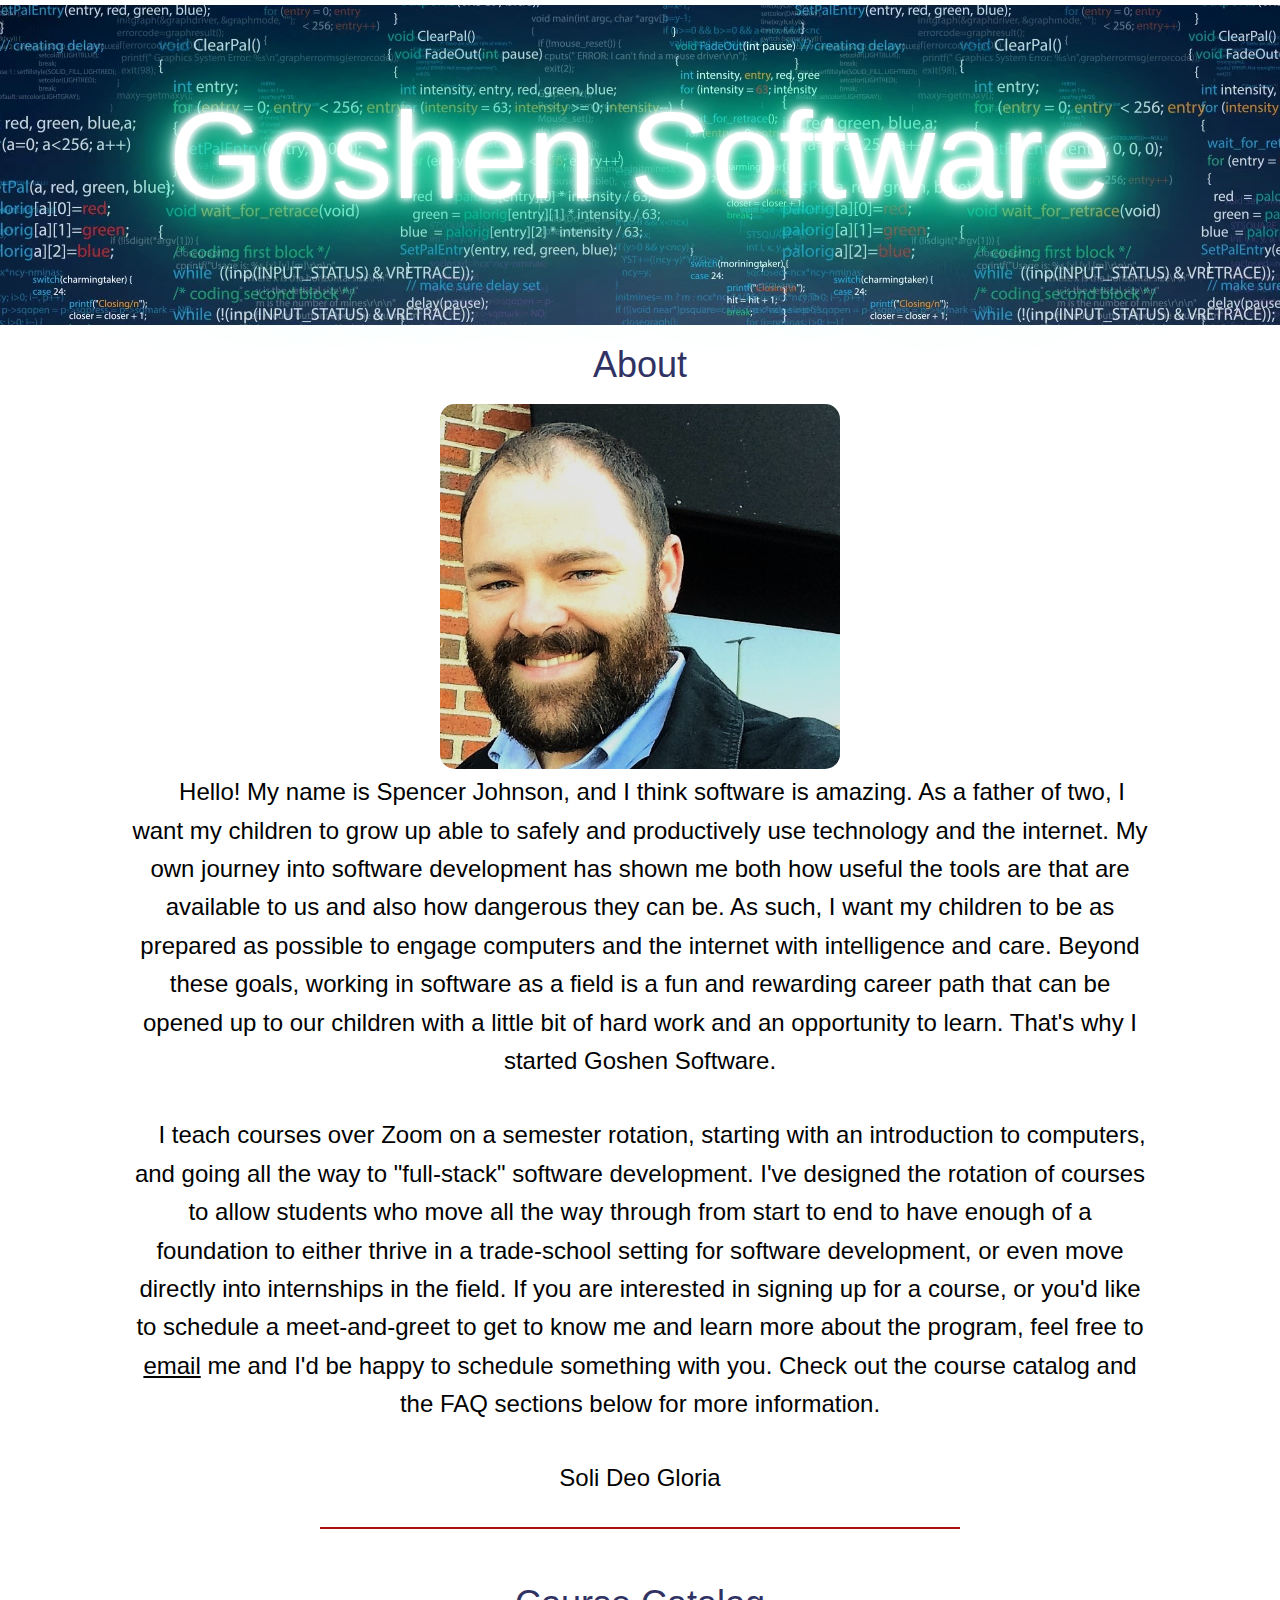
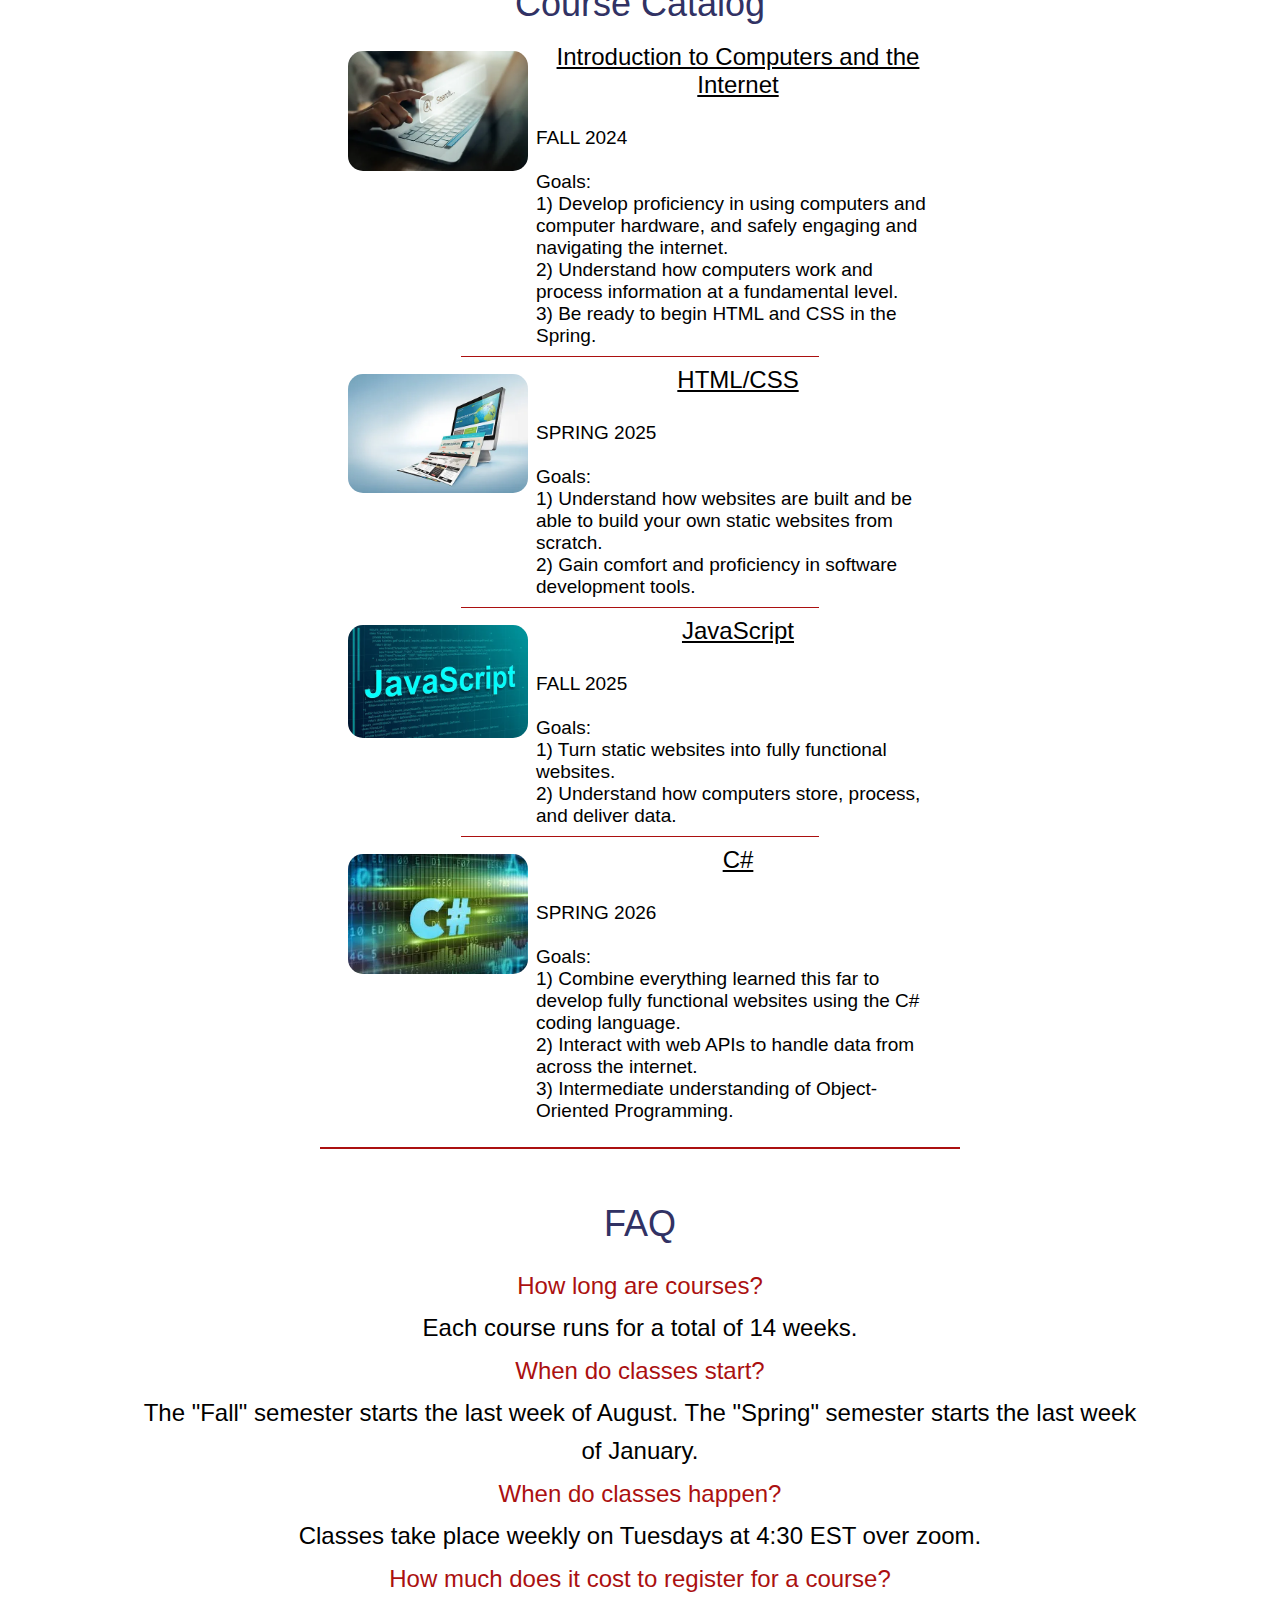
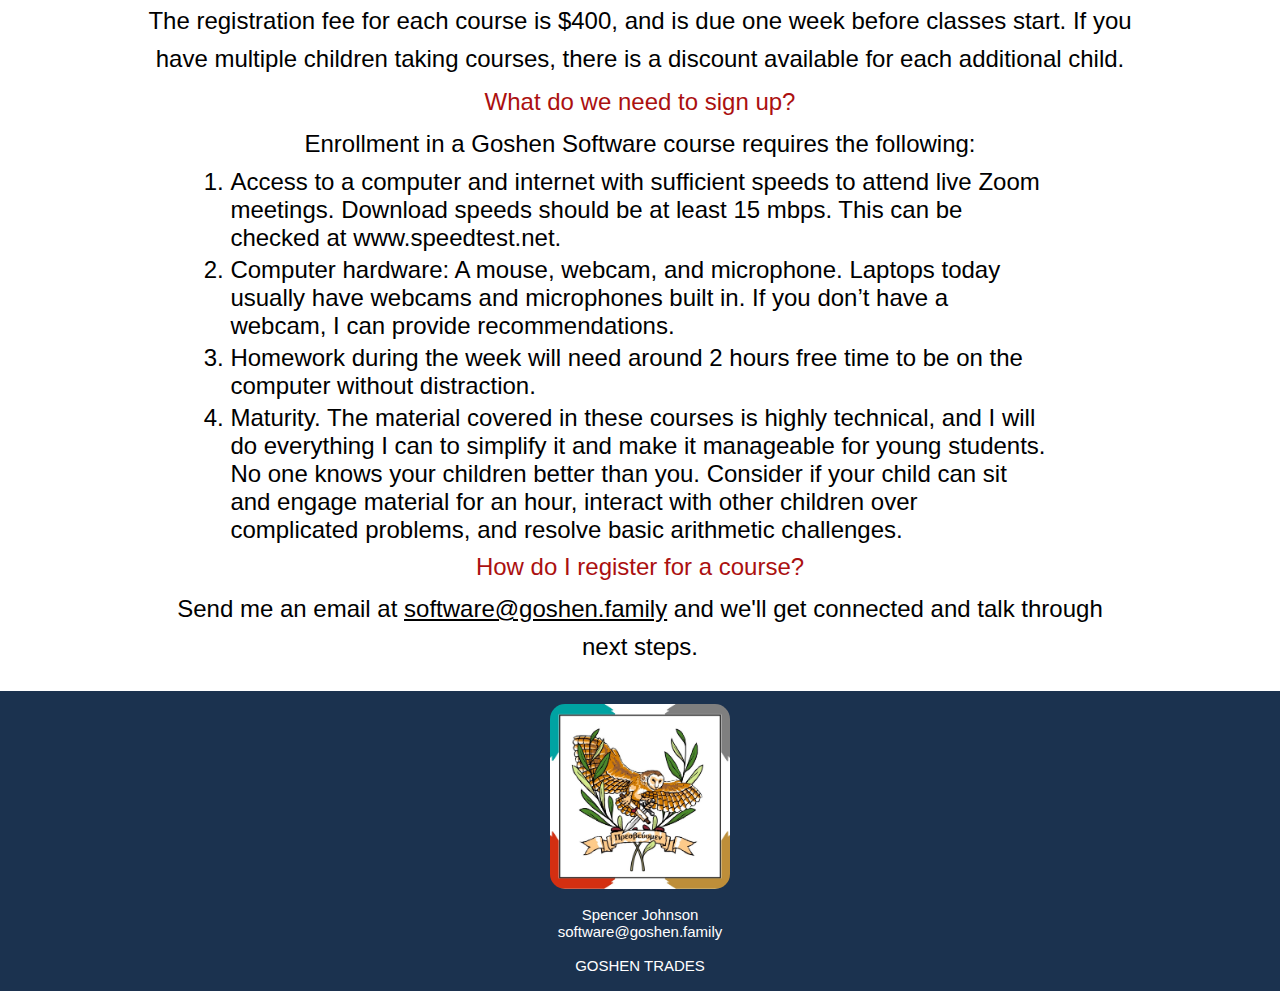
==== commit d93d93dd: "Semester dates added" ====
--- a/software/index.html
+++ b/software/index.html
@@ -75,6 +75,9 @@
                 </h2>
                 <br>
                 <span>
+                    FALL 2024
+                    <br>
+                    <br>
                     Goals: 
                     <br>
                     1) Develop proficiency in using computers and computer hardware, and safely engaging and navigating the internet. <br>
@@ -94,6 +97,9 @@
                 </h2>
                 <br>
                 <span>
+                    SPRING 2025
+                    <br>
+                    <br>
                     Goals: 
                     <br>
                     1) Understand how websites are built and be able to build your own static websites from scratch.<br>
@@ -112,6 +118,9 @@
                 </h2>
                 <br>
                 <span>
+                    FALL 2025
+                    <br>
+                    <br>
                     Goals: 
                     <br>
                     1) Turn static websites into fully functional websites. <br>
@@ -130,6 +139,9 @@
                 </h2>
                 <br>
                 <span>
+                    SPRING 2026
+                    <br>
+                    <br>
                     Goals: 
                     <br>
                     1) Combine everything learned this far to develop fully functional websites using the C# coding language.<br>
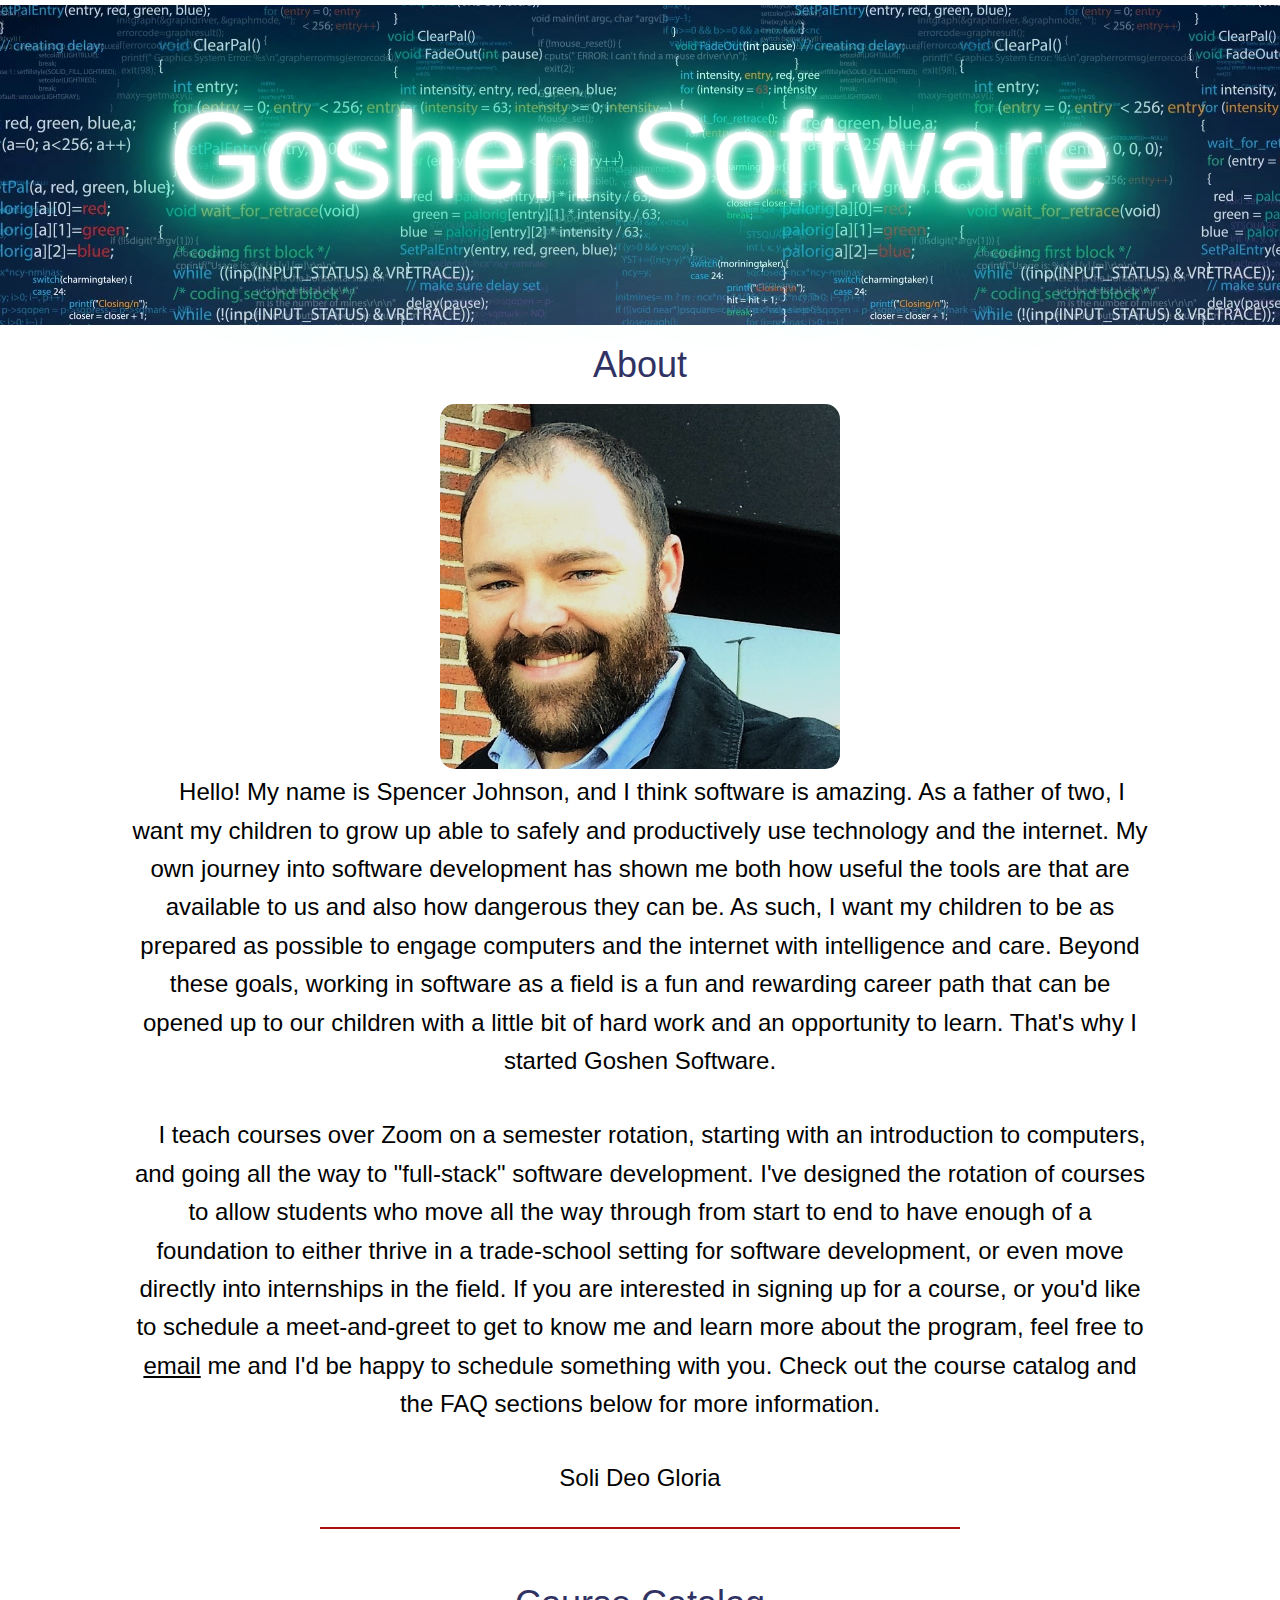
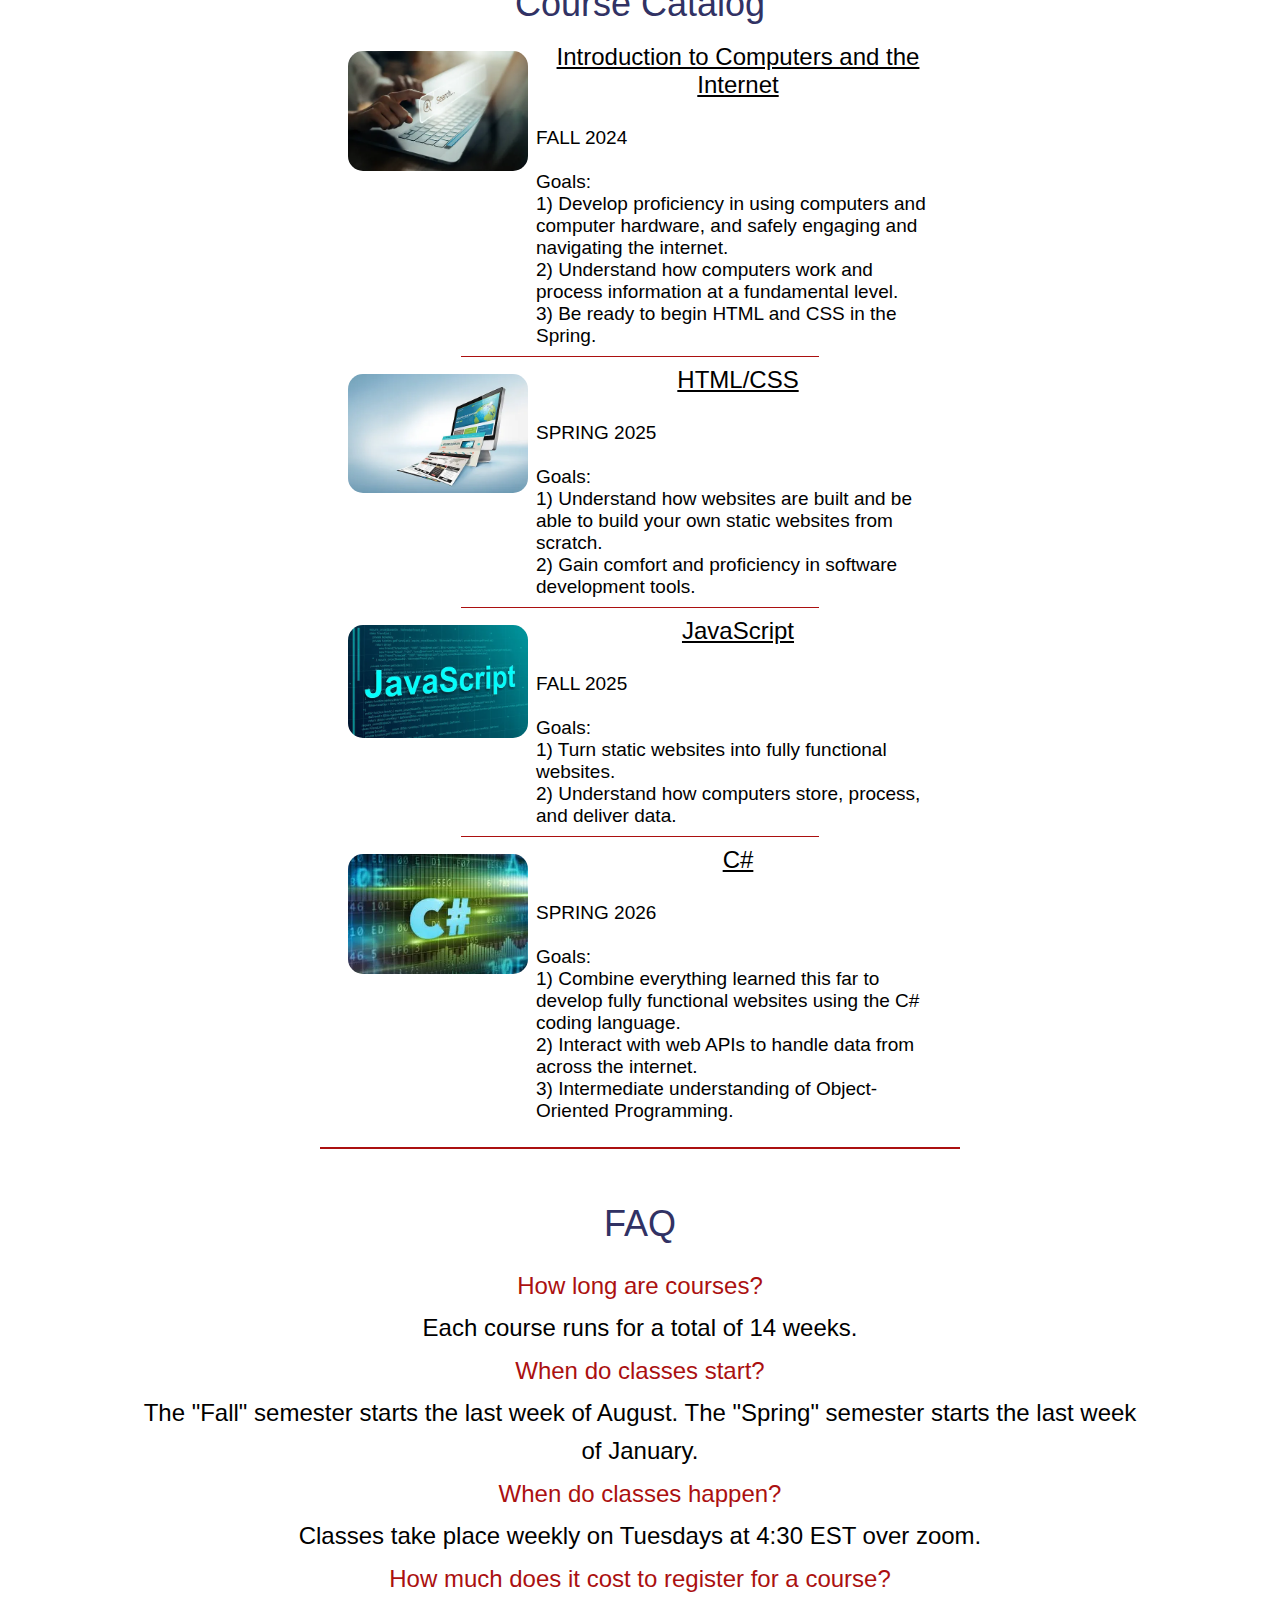
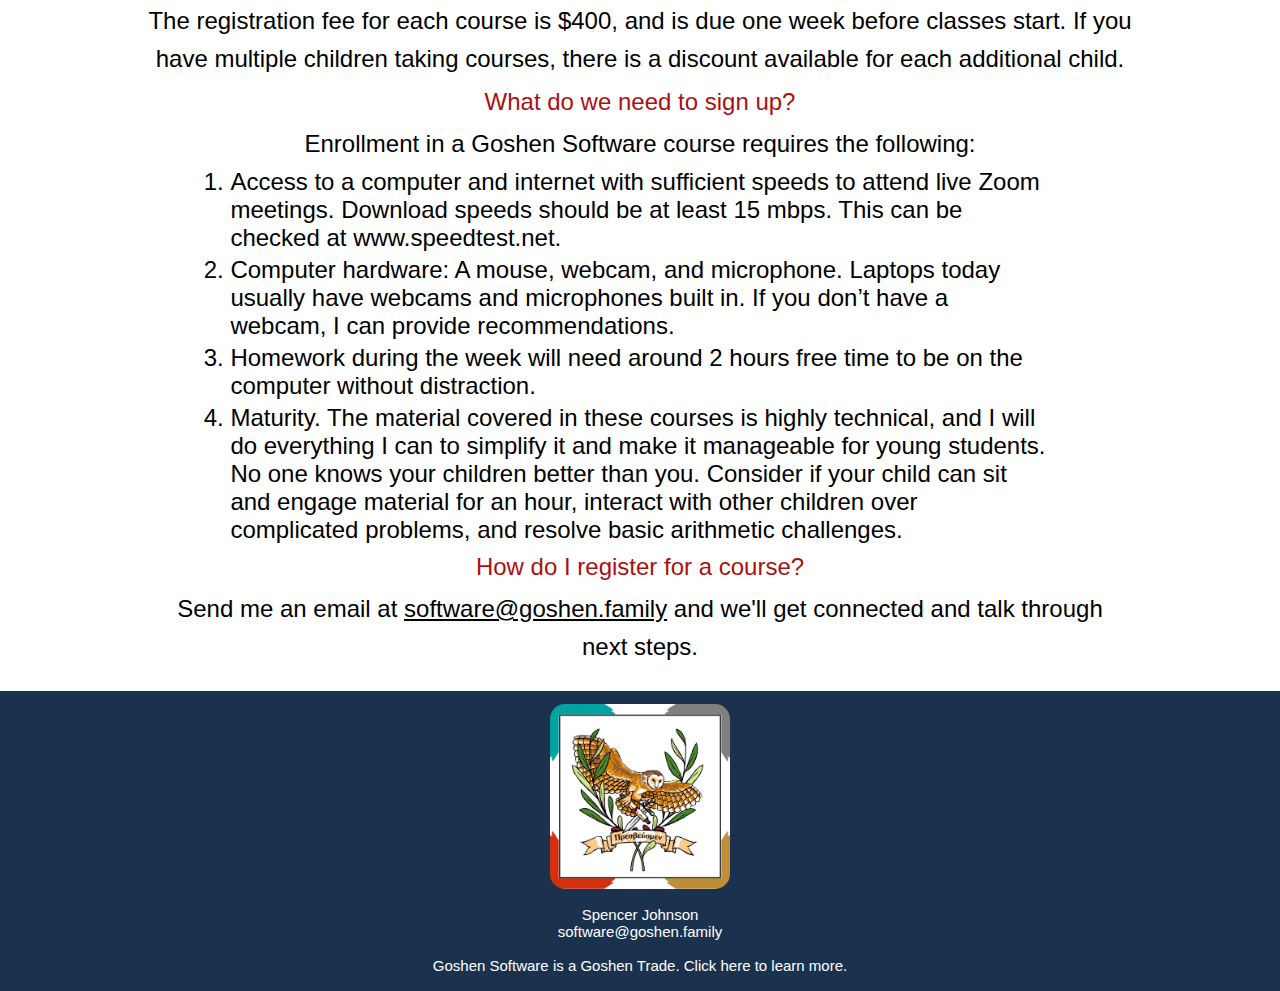
==== commit 8f36cf84: "Expanded descriptor at bottom of page." ====
--- a/software/index.html
+++ b/software/index.html
@@ -227,7 +227,7 @@
         <span>Spencer Johnson</span>
         <span>software@goshen.family</span>
         <br>
-        <a href="http://www.goshen.family" class="NeutralLink">GOSHEN TRADES</a>
+        <a href="http://www.goshen.family" class="NeutralLink">Goshen Software is a Goshen Trade. Click here to learn more.</a>
         <br>
     </div>
 </body>
